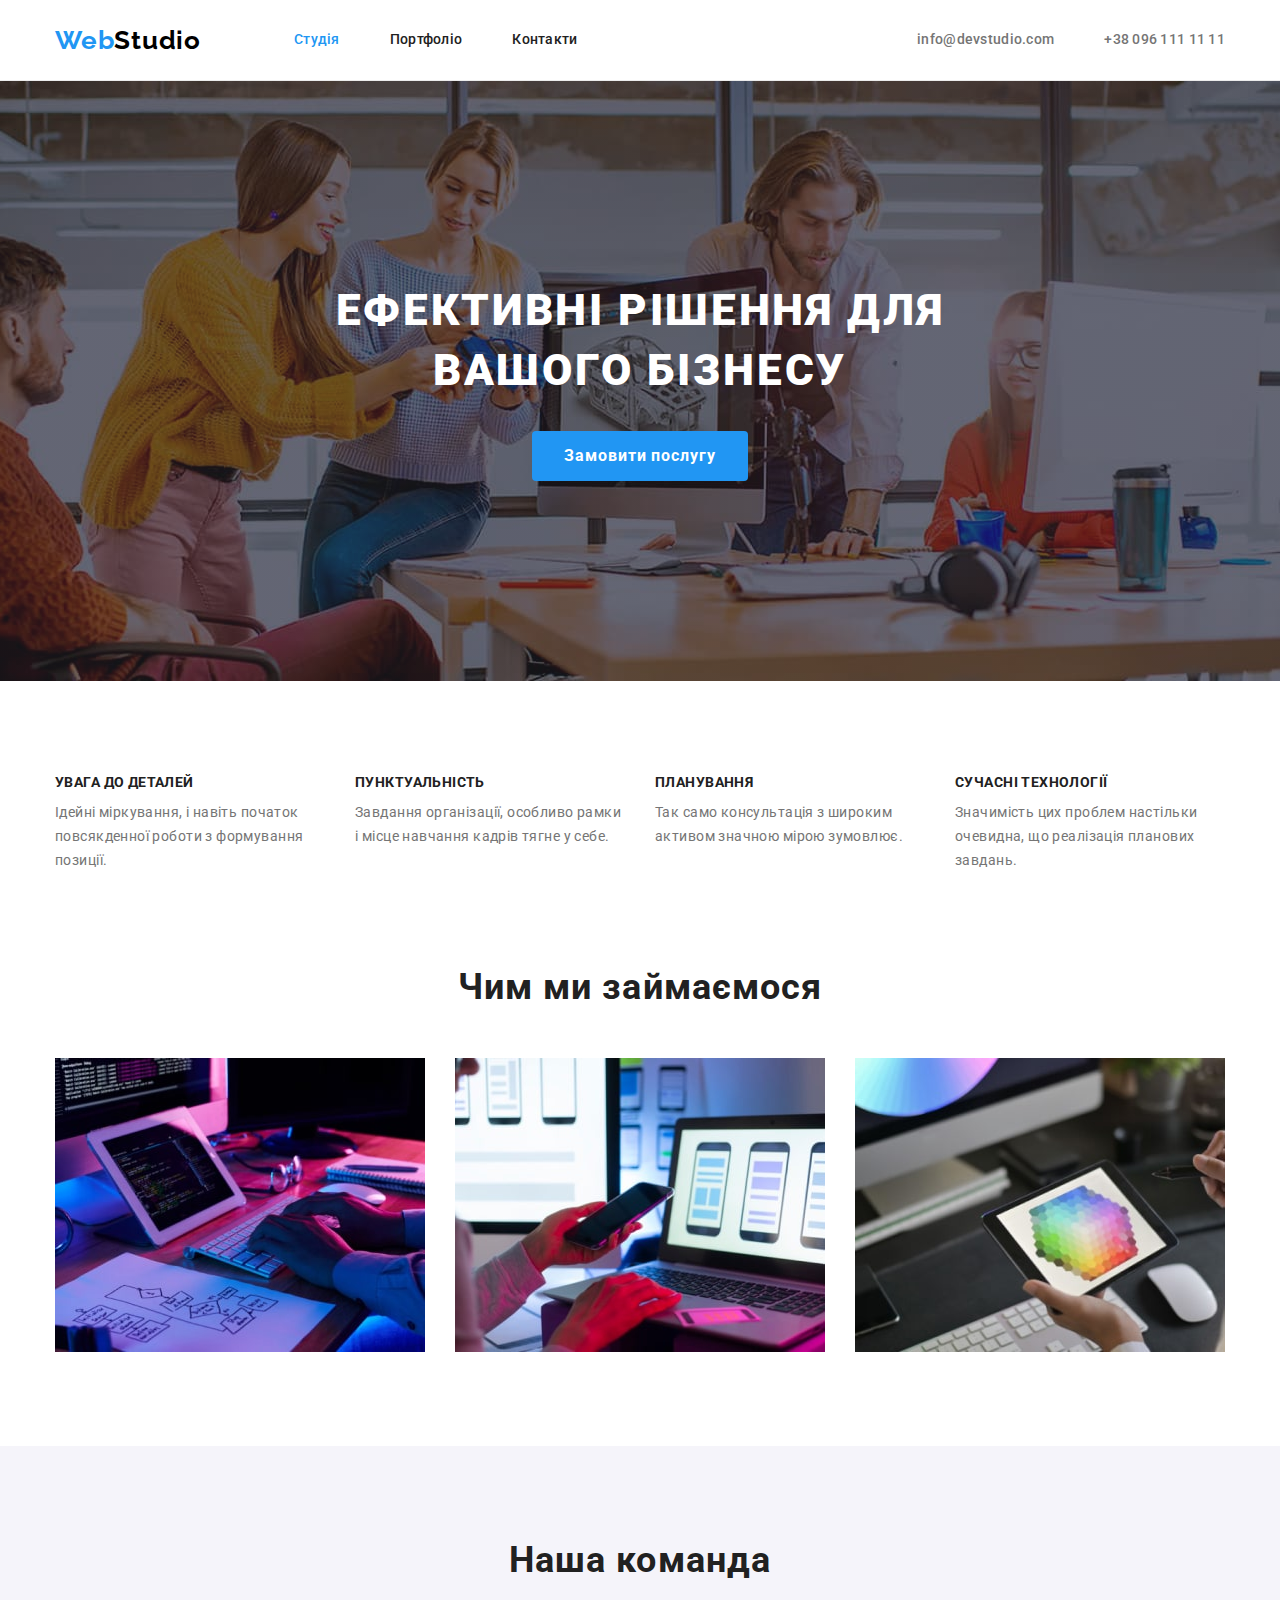
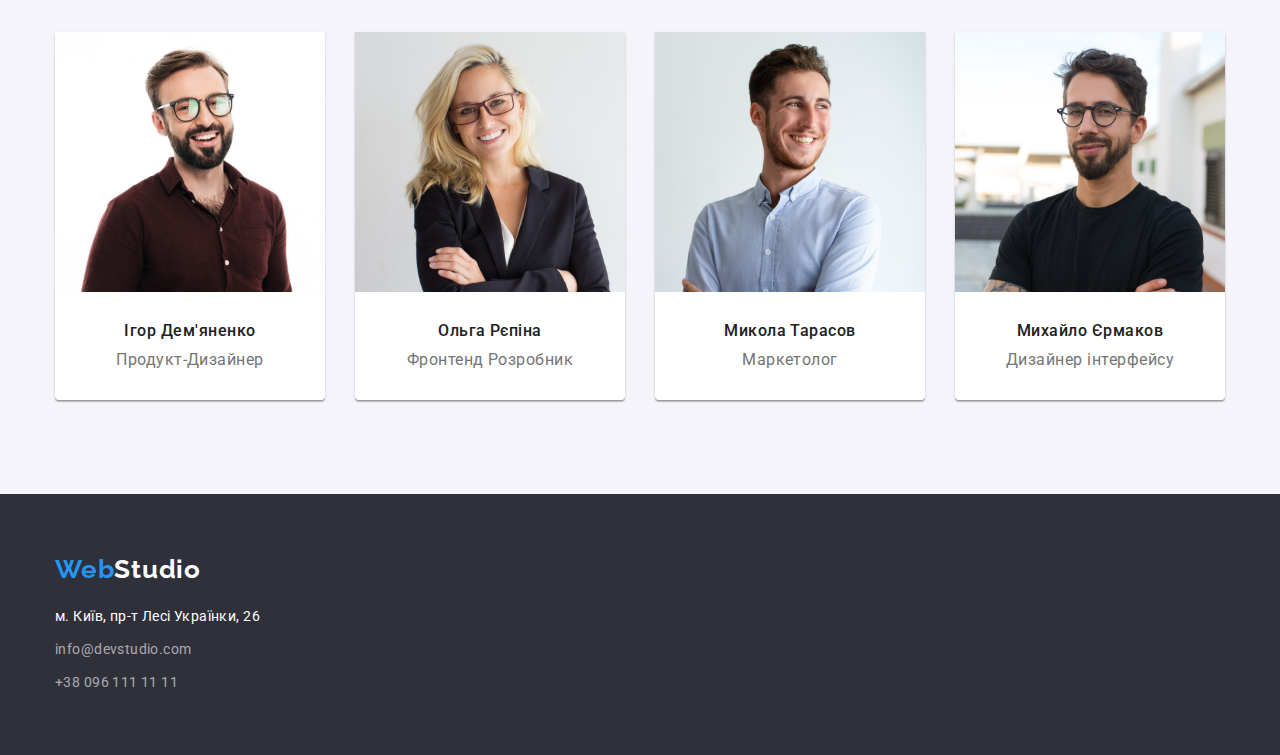
==== index.html @ 5ae92aaa "Перенесення попередніх файлів та нові картинки з svg" ====
<!DOCTYPE html>
<html lang="uk">
  <head>
    <meta charset="UTF-8" />
    <meta http-equiv="X-UA-Compatible" content="IE=edge" />
    <meta name="viewport" content="width=device-width, initial-scale=1.0" />
    <title>Homework3</title>

    <link rel="preconnect" href="https://fonts.googleapis.com" />
    <link rel="preconnect" href="https://fonts.gstatic.com" crossorigin />
    <link
      href="https://fonts.googleapis.com/css2?family=Raleway:wght@700&family=Roboto:wght@400;500;700;900&display=swap"
      rel="stylesheet"
    />

    <link rel="stylesheet" href="./css/modern-normalize.css" />

    <link rel="stylesheet" href="./css/styles.css" />
  </head>

  <body>
    <header>
      <div class="container main-header">
        <nav class="main-nav">
          <a href="./index.html" class="logo-header link">Web<span class="header">Studio</span></a>

          <ul class="site-nav list">
            <li class="item"><a href="./index.html" class="link current">Студія</a></li>
            <li class="item"><a href="./portfolio.html" class="link">Портфоліо</a></li>
            <li class="item"><a href="" class="link">Контакти</a></li>
          </ul>
        </nav>

        <ul class="info-nav list">
          <li class="item">
            <a href="mailto:info@devstudio.com" class="link">info@devstudio.com</a>
          </li>
          <li class="item">
            <a href="tel:+380961111111" class="link">+38 096 111 11 11</a>
          </li>
        </ul>
      </div>
    </header>

    <main>
      <!-- Hero -->
      <section class="hero">
        <div class="container">
          <h1 class="hero-title">Ефективні рішення для вашого бізнесу</h1>
          <button type="button" class="main-button">Замовити послугу</button>
        </div>
      </section>

      <section class="section without-botpadding">
        <div class="container">
          <h2 class="visually-hidden">Особливості</h2>

          <ul class="features-list list">
            <li class="item">
              <h3 class="title">Увага до деталей</h3>
              <p class="describe">
                Ідейні міркування, і навіть початок повсякденної роботи з формування позиції.
              </p>
            </li>
            <li class="item">
              <h3 class="title">Пунктуальність</h3>
              <p class="describe">
                Завдання організації, особливо рамки і місце навчання кадрів тягне у себе.
              </p>
            </li>
            <li class="item">
              <h3 class="title">Планування</h3>
              <p class="describe">
                Так само консультація з широким активом значною мірою зумовлює.
              </p>
            </li>
            <li class="item">
              <h3 class="title">Сучасні технології</h3>
              <p class="describe">
                Значимість цих проблем настільки очевидна, що реалізація планових завдань.
              </p>
            </li>
          </ul>
        </div>
      </section>

      <section class="section">
        <div class="container">
          <h2 class="section-title">Чим ми займаємося</h2>
          <ul class="work-list list">
            <li class="item">
              <img
                class="item-image"
                src="./images/index/doing1.jpg"
                alt="Створюємо функціонал додатків"
                width="370"
                height="294"
              />
            </li>
            <li class="item">
              <img
                class="item-image"
                src="./images/index/doing2.jpg"
                alt="Налаштовуємо інтерфейс додатків"
                width="370"
                height="294"
              />
            </li>
            <li class="item">
              <img
                class="item-image"
                src="./images/index/doing3.jpg"
                alt="Оптимізуємо роботу додатків"
                width="370"
                height="294"
              />
            </li>
          </ul>
        </div>
      </section>

      <section class="section team">
        <div class="container">
          <h2 class="section-title">Наша команда</h2>

          <ul class="team-list list">
            <li class="card">
              <img
                class="image"
                src="./images/index/team1.jpg"
                alt="Фото Ігора Дем'яненко"
                width="270"
                height="260"
              />
              <div class="describe">
                <h3 class="title">Ігор Дем'яненко</h3>
                <p class="job">Продукт-Дизайнер</p>
              </div>
            </li>
            <li class="card">
              <img
                class="image"
                src="./images/index/team2.jpg"
                alt="Фото Ольги Рєпіної"
                width="270"
                height="260"
              />
              <div class="describe">
                <h3 class="title">Ольга Рєпіна</h3>
                <p class="job">Фронтенд Розробник</p>
              </div>
            </li>
            <li class="card">
              <img
                class="image"
                src="./images/index/team3.jpg"
                alt="Фото Миколи Тарасова"
                width="270"
                height="260"
              />
              <div class="describe">
                <h3 class="title">Микола Тарасов</h3>
                <p class="job">Маркетолог</p>
              </div>
            </li>
            <li class="card">
              <img
                class="image"
                src="./images/index/team4.jpg"
                alt="Фото Михайла Єрмакова"
                width="270"
                height="260"
              />
              <div class="describe">
                <h3 class="title">Михайло Єрмаков</h3>
                <p class="job">Дизайнер інтерфейсу</p>
              </div>
            </li>
          </ul>
        </div>
      </section>
    </main>

    <footer class="footer">
      <div class="container">
        <a href="./index.html" class="logo-footer link">Web<span class="footer">Studio</span></a>

        <address class="contact-address">
          <ul class="address-list list">
            <li class="item">
              <a
                href="https://goo.gl/maps/bpXMitdXSqZiNbTf6"
                target="_blank"
                rel="noopener noreferrer"
                class="link"
                >м. Київ, пр-т Лесі Українки, 26</a
              >
            </li>
            <li class="item">
              <a href="mailto:info@devstudio.com" class="link">info@devstudio.com</a>
            </li>
            <li class="item"><a href="tel:+380961111111" class="link">+38 096 111 11 11</a></li>
          </ul>
        </address>
      </div>
    </footer>
  </body>
</html>
---- css/styles.css ----
/*
основной серый текст - #757575;
второстепенный черный текст- #212121;
при наведении на ссылку (акцент) - голубой - #2196F3;
белый текст в hero и футере  - #FFFFFF;
задний фон на нечетной сеции - #F5F4FA;
задний фон hero и футера темно-синий - #2F303A;
серый border - #EEEEEE;
серая линия под хедером - #ECECEC;
черный - #000000;
серый дял текск футера - #FFFFFF99;
*/

:root {
  --primary-text-color: #757575;
  --full-black-color: #000000;
  --secondary-black-color: #212121;
  --accent-blue-color: #2196f3;
  --primary-white-color: #ffffff;
  --dark-background: #2f303a;
  --gray-background: #f5f4fa;
  --gray-opacity-color: #ffffff99;
  --card-border-background: #eeeeee;
  --gray-header-border: #ececec;
  --btn-background-color: #188ce8;
}

body {
  font-family: 'Roboto', sans-serif;
  font-size: 14px;
  letter-spacing: 0.03em;

  background-color: var(--primary-white-color);
  color: var(--primary-text-color);
}

/* ---------УТИЛИТЫ--------- */

h1,
h2,
h3,
h4,
h5,
h6,
p {
  margin: 0;
}

img {
  display: block;
  max-width: 100%;
  height: auto;
}

button {
  display: block;
  cursor: pointer;
  border: none;
  border-radius: 4px;
}

.link {
  text-decoration: none;
}

.list {
  list-style: none;

  margin: 0;
  padding-left: 0;
}

.visually-hidden {
  position: absolute;
  white-space: nowrap;
  width: 1px;
  height: 1px;
  overflow: hidden;
  border: 0;
  padding: 0;
  clip: rect(0 0 0 0);
  clip-path: inset(50%);
  margin: -1px;
}

.container {
  width: 1200px;
  padding: 0 15px;

  margin: 0 auto;
}

/* ----------MAIN-HEADER---------- */

header {
  border-bottom: 1px solid var(--gray-header-border);
}

.main-header {
  display: flex;
  align-items: center;
}

/* ----------MAIN-NAV---------- */

.main-nav {
  display: flex;
  align-items: center;
}

/* ------------NAVIGATION------------ */

.logo-header,
.logo-footer {
  display: inline-block;
  color: var(--accent-blue-color);

  font-family: 'Raleway', sans-serif;
  font-style: normal;
  font-weight: 700;
  font-size: 26px;
  line-height: 1.19;
  letter-spacing: 0.03em;
}

.logo-header .header {
  padding: 0;
  color: var(--full-black-color);
}

.logo-footer .footer {
  padding: 0;
  color: var(--primary-white-color);
}

/* ----------SITE-NAV---------- */

.site-nav {
  display: flex;

  margin-left: 93px;
}

.site-nav .item:not(:last-child) {
  margin-right: 50px;
}

.site-nav .link {
  display: block;
  padding: 32px 0;

  color: var(--secondary-black-color);

  font-weight: 500;
  font-size: 14px;
  line-height: 1.14;
  letter-spacing: 0.02em;
}

.site-nav .link.current {
  color: var(--accent-blue-color);
}

.site-nav .link:hover,
.site-nav .link:focus {
  color: var(--accent-blue-color);
}

/* --------INFO-NAV-------- */

.info-nav {
  display: flex;
  margin-left: auto;
}

.info-nav > .item + .item {
  margin-left: 50px;
}

.info-nav .link {
  display: block;
  padding: 32px 0;

  color: var(--primary-text-color);

  font-weight: 500;
  font-size: 14px;
  line-height: 1.14;
  letter-spacing: 0.02em;
}

.info-nav .link:hover,
.info-nav .link:focus {
  color: var(--accent-blue-color);
}

/* ------------HERO------------ */

.hero {
  text-align: center;
  padding: 200px 0;

  max-width: 1600px;
  height: 600px;
  margin-left: auto;
  margin-right: auto;

  background-color: var(--dark-background);
  background-image: linear-gradient(rgba(47, 48, 58, 0.4), rgba(47, 48, 58, 0.4)),
    url('../images/index/background.jpg');
  background-repeat: no-repeat;
  background-position: center;
}

.hero-title {
  width: 696px;
  margin: 0 auto 30px;

  color: var(--primary-white-color);

  font-weight: 900;
  font-size: 44px;
  line-height: 1.36;
  letter-spacing: 0.06em;
  text-transform: uppercase;
}

/* ------------BUTTON------------ */

.button-list {
  display: flex;
  justify-content: center;

  margin-bottom: 50px;
}

.button-list .item {
  margin-right: 8px;
}

.button-list .item:last-child {
  margin-right: 0;
}

.button-list .button {
  padding: 6px 22px;

  font-family: inherit;
  font-weight: 500;
  font-size: 16px;
  line-height: 1.62;
  text-align: center;
  letter-spacing: 0.03em;

  background-color: var(--gray-background);
  color: var(--secondary-black-color);
}

.button-list .button:hover,
.button-list .button:focus {
  color: var(--primary-white-color);
  background-color: var(--accent-blue-color);
}

.main-button {
  display: inline-block;
  padding: 10px 32px;

  font-family: inherit;
  letter-spacing: 0.06em;
  font-weight: 700;
  font-size: 16px;
  line-height: 1.88;

  color: var(--primary-white-color);
  background-color: var(--accent-blue-color);
}

.main-button:hover,
.main-button:focus {
  background-color: var(--btn-background-color);
}

/* ------------ОСОБЛИВОСТІ------------ */

.section {
  padding-top: 94px;
  padding-bottom: 94px;
}

.section.without-botpadding {
  padding-bottom: 0;
}

.section-title {
  margin-bottom: 50px;

  font-weight: 700;
  font-size: 36px;
  line-height: 1.16;
  text-align: center;
  letter-spacing: 0.03em;

  color: var(--secondary-black-color);
}

/* -----------FEATURES----------- */

.features-list {
  display: flex;
  gap: 30px;
}

.features-list .item {
  width: calc((100% - 90px) / 4);
}

.features-list .title {
  margin-bottom: 10px;

  font-weight: 700;
  font-size: 14px;
  line-height: 1.14;
  letter-spacing: 0.03em;
  text-transform: uppercase;

  color: var(--secondary-black-color);
}

.features-list .describe {
  font-size: 14px;
  line-height: 1.71;
  letter-spacing: 0.03em;
}

/* ------------WORK------------ */

.work-list {
  display: flex;
  gap: 30px;
}

.work-list .item {
  margin-top: 0;
  margin-bottom: 0;
}

.work-list .item-image {
  display: block;
}

/* ------------КОМАНДА------------ */

/* calc((100% - кол-во маржинов * значение маржинов) / кол-во элементов в строке) */

.section.team {
  background-color: var(--gray-background);
}

.team-list {
  display: flex;
  gap: 30px;
}

.team-list .card {
  width: calc((100% - 90px) / 4);

  background-color: var(--primary-white-color);
  box-shadow: 0px 1px 3px rgba(0, 0, 0, 0.12), 0px 1px 1px rgba(0, 0, 0, 0.14),
    0px 2px 1px rgba(0, 0, 0, 0.2);
  border-radius: 0px 0px 4px 4px;
}

.team-list .describe {
  padding-top: 30px;
  padding-bottom: 30px;
}

.team-list .title,
.team-list .job {
  font-weight: 400;
  font-size: 16px;
  line-height: 1.18;
  text-align: center;
  letter-spacing: 0.03em;
}

.team-list .title {
  margin-bottom: 10px;
  font-weight: 500;
  color: var(--secondary-black-color);
}

/* ------------ФУТЕР------------ */

.footer {
  padding-top: 60px;
  padding-bottom: 60px;
  background-color: var(--dark-background);
}

.logo-footer {
  margin-top: 0;
  margin-bottom: 20px;
}

.contact-address {
  font-style: normal;
}

.address-list .link {
  color: var(--gray-opacity-color);
  line-height: 1.71;
}

.address-list .link[href*='maps'] {
  color: var(--primary-white-color);
}

.address-list .link:hover,
.address-list .link:focus {
  color: var(--accent-blue-color);
}

.address-list .item:not(:last-child) {
  margin-top: 0;
  margin-bottom: 9px;
}
/* ------------***PORTFOLIO***------------ */

.examples-list {
  display: flex;
  flex-wrap: wrap;
}

.examples-list .item {
  width: calc((100% - 60px) / 3);
  margin-right: 30px;
  margin-bottom: 30px;
}

.examples-list .item:nth-child(3n) {
  margin-right: 0;
}

.examples-list .item:nth-last-child(-n + 3) {
  margin-bottom: 0;
}

.examples-list .link {
  color: var(--primary-text-color);
}

.examples-list .border {
  padding: 20px 24px;

  border: 1px solid var(--card-border-background);
  border-top: none;
}

.examples-list .title {
  margin-bottom: 4px;

  color: var(--secondary-black-color);

  font-weight: 700;
  font-size: 18px;
  line-height: 2;
  letter-spacing: 0.06em;
}

.examples-list .type {
  font-size: 16px;
  line-height: 1.87;
  letter-spacing: 0.03em;
}
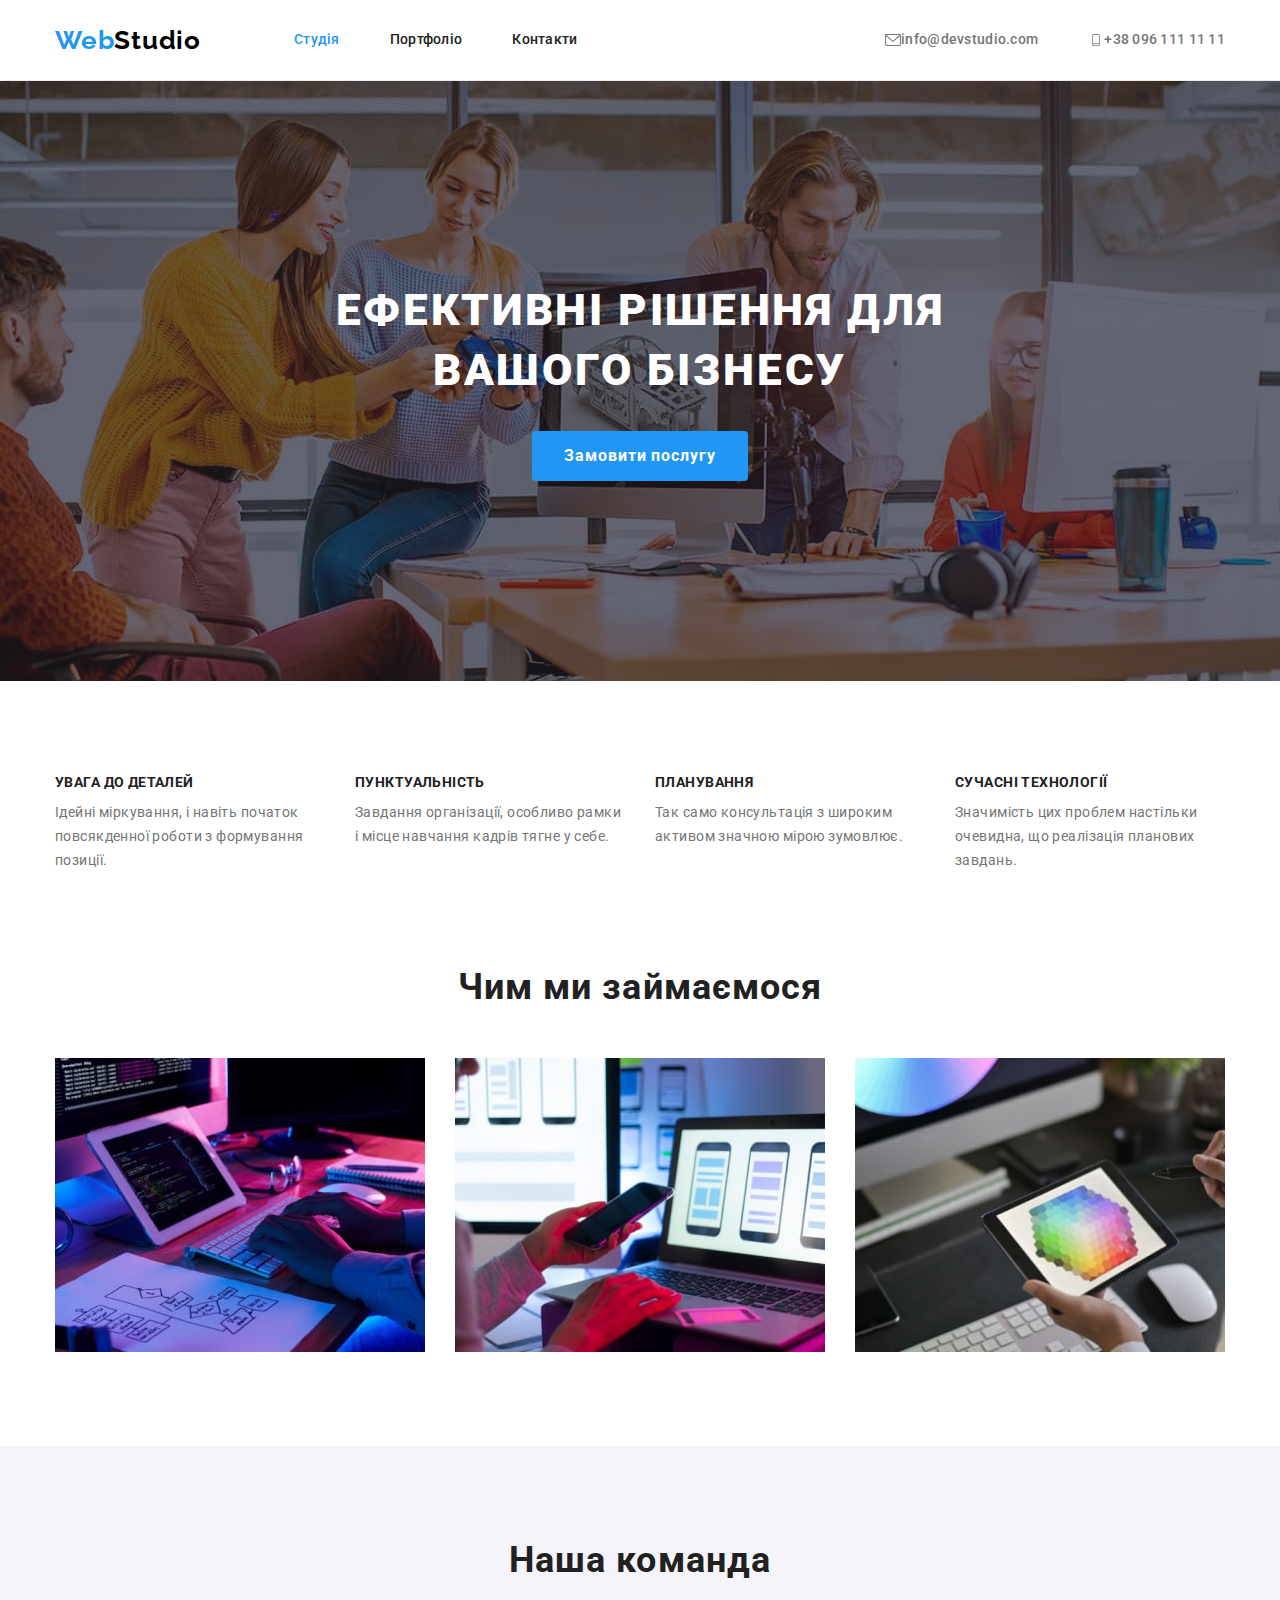
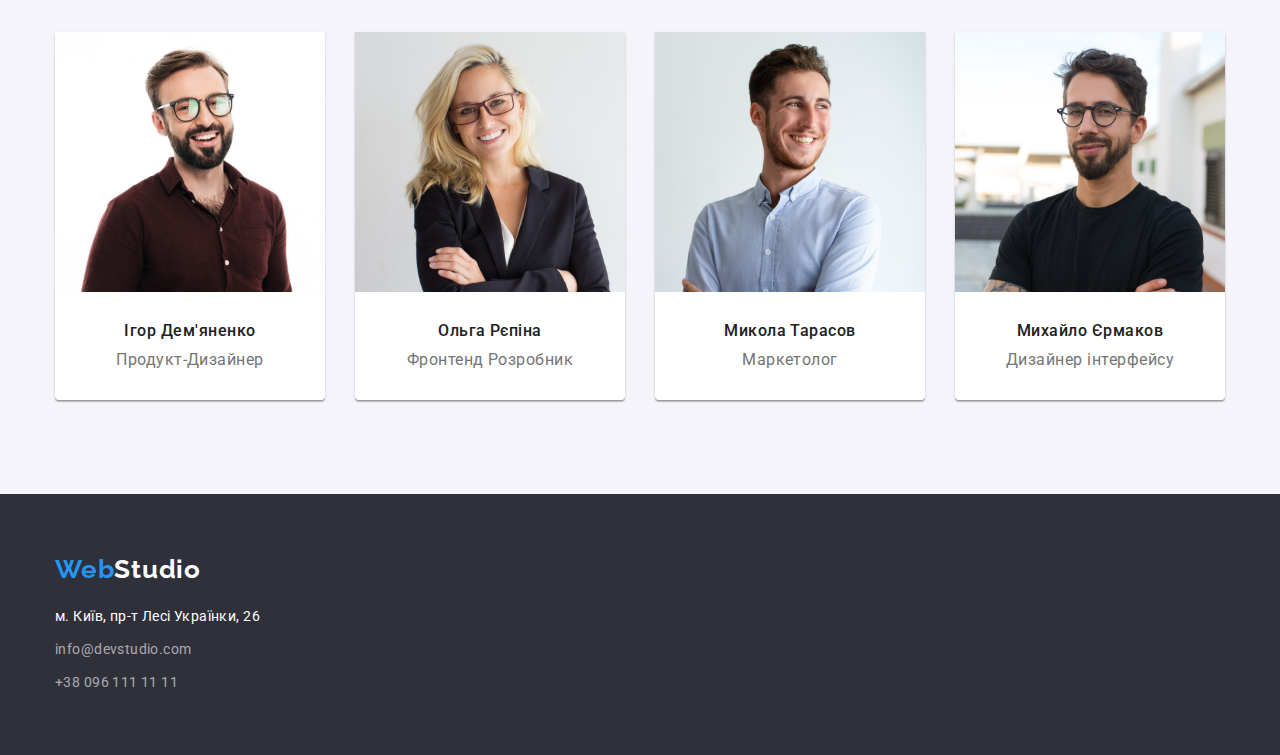
==== commit f069895a: "Верхні 2 картинки" ====
--- a/index.html
+++ b/index.html
@@ -33,9 +33,15 @@
 
         <ul class="info-nav list">
           <li class="item">
+            <svg class="icon">
+              <use href="./images/icons.svg#icon-mail"></use>
+            </svg>
             <a href="mailto:info@devstudio.com" class="link">info@devstudio.com</a>
           </li>
           <li class="item">
+            <svg class="icon">
+              <use href="./images/icons.svg#icon-tel"></use>
+            </svg>
             <a href="tel:+380961111111" class="link">+38 096 111 11 11</a>
           </li>
         </ul>
--- a/css/styles.css
+++ b/css/styles.css
@@ -194,6 +194,17 @@
   color: var(--accent-blue-color);
 }
 
+.info-nav .item {
+  display: flex;
+  align-items: center;
+}
+
+.icon {
+  width: 16px;
+  height: 12px;
+  margin: 0;
+}
+
 /* ------------HERO------------ */
 
 .hero {
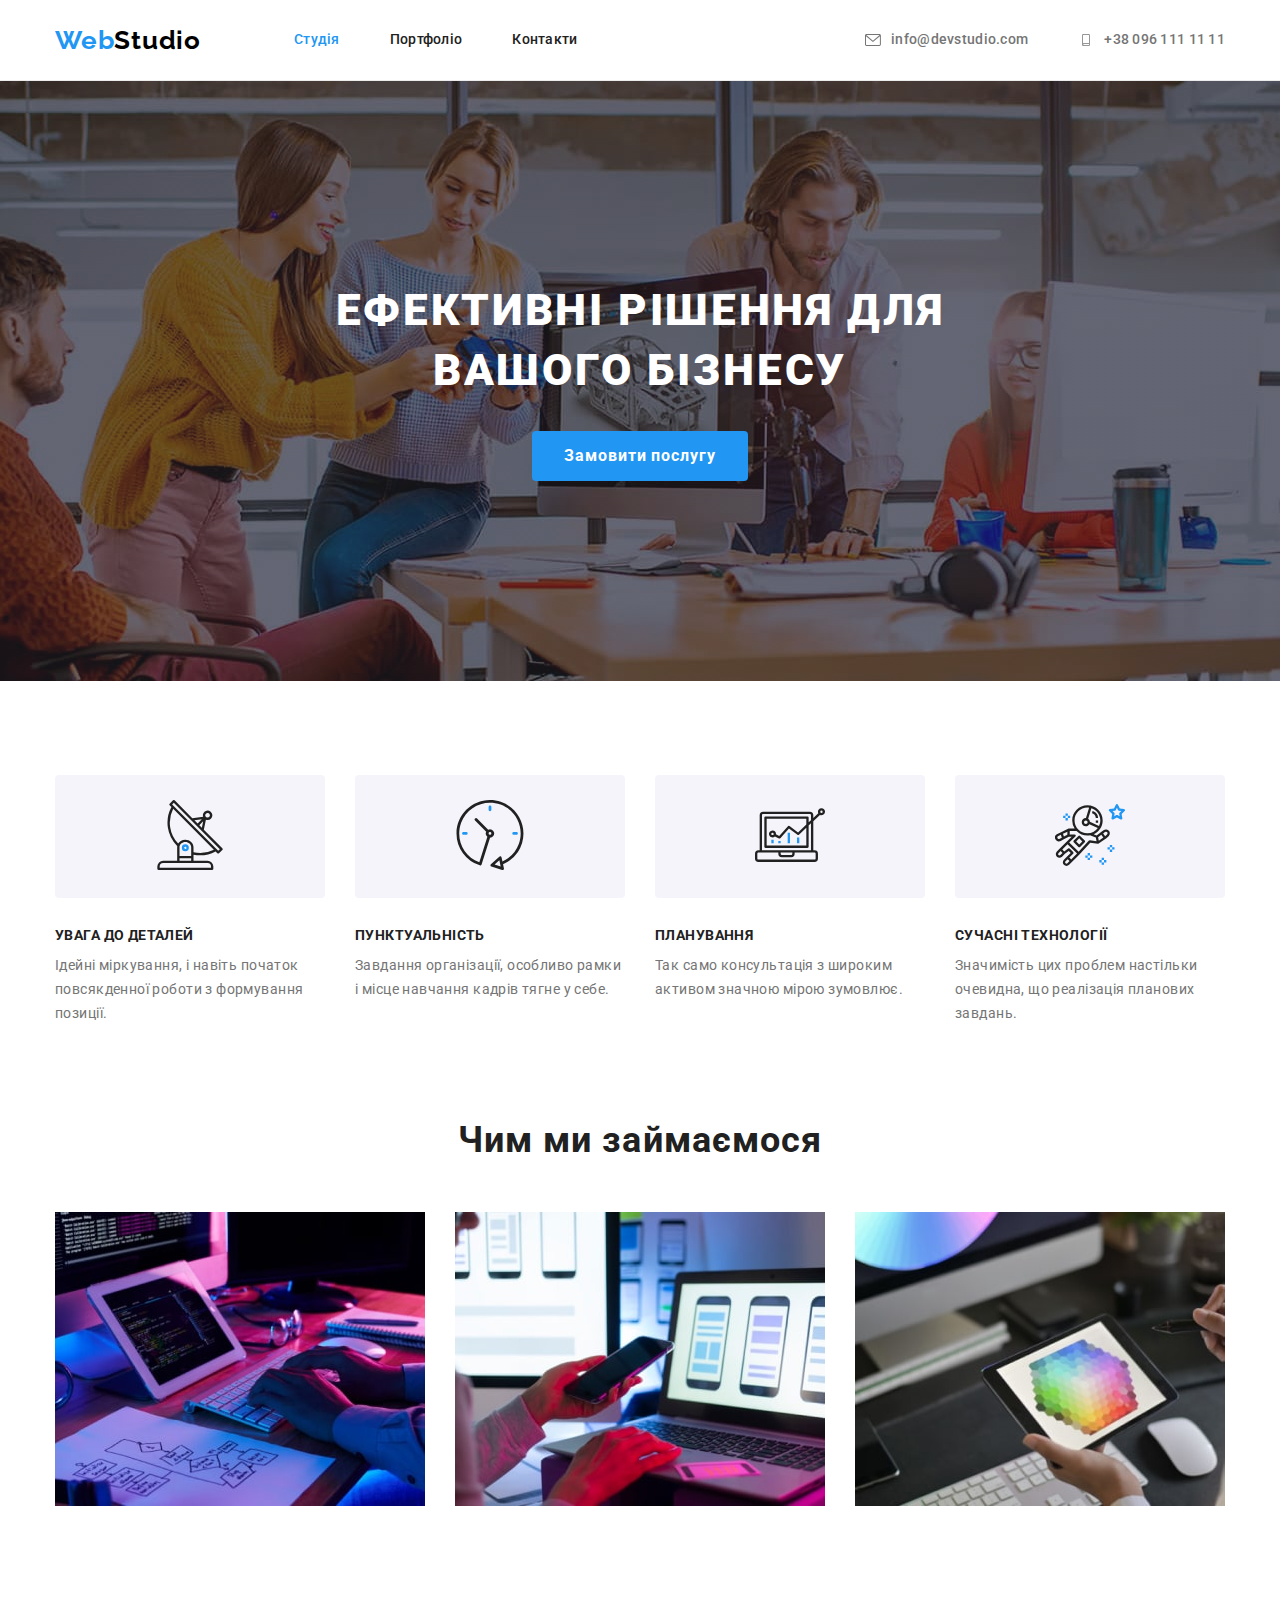
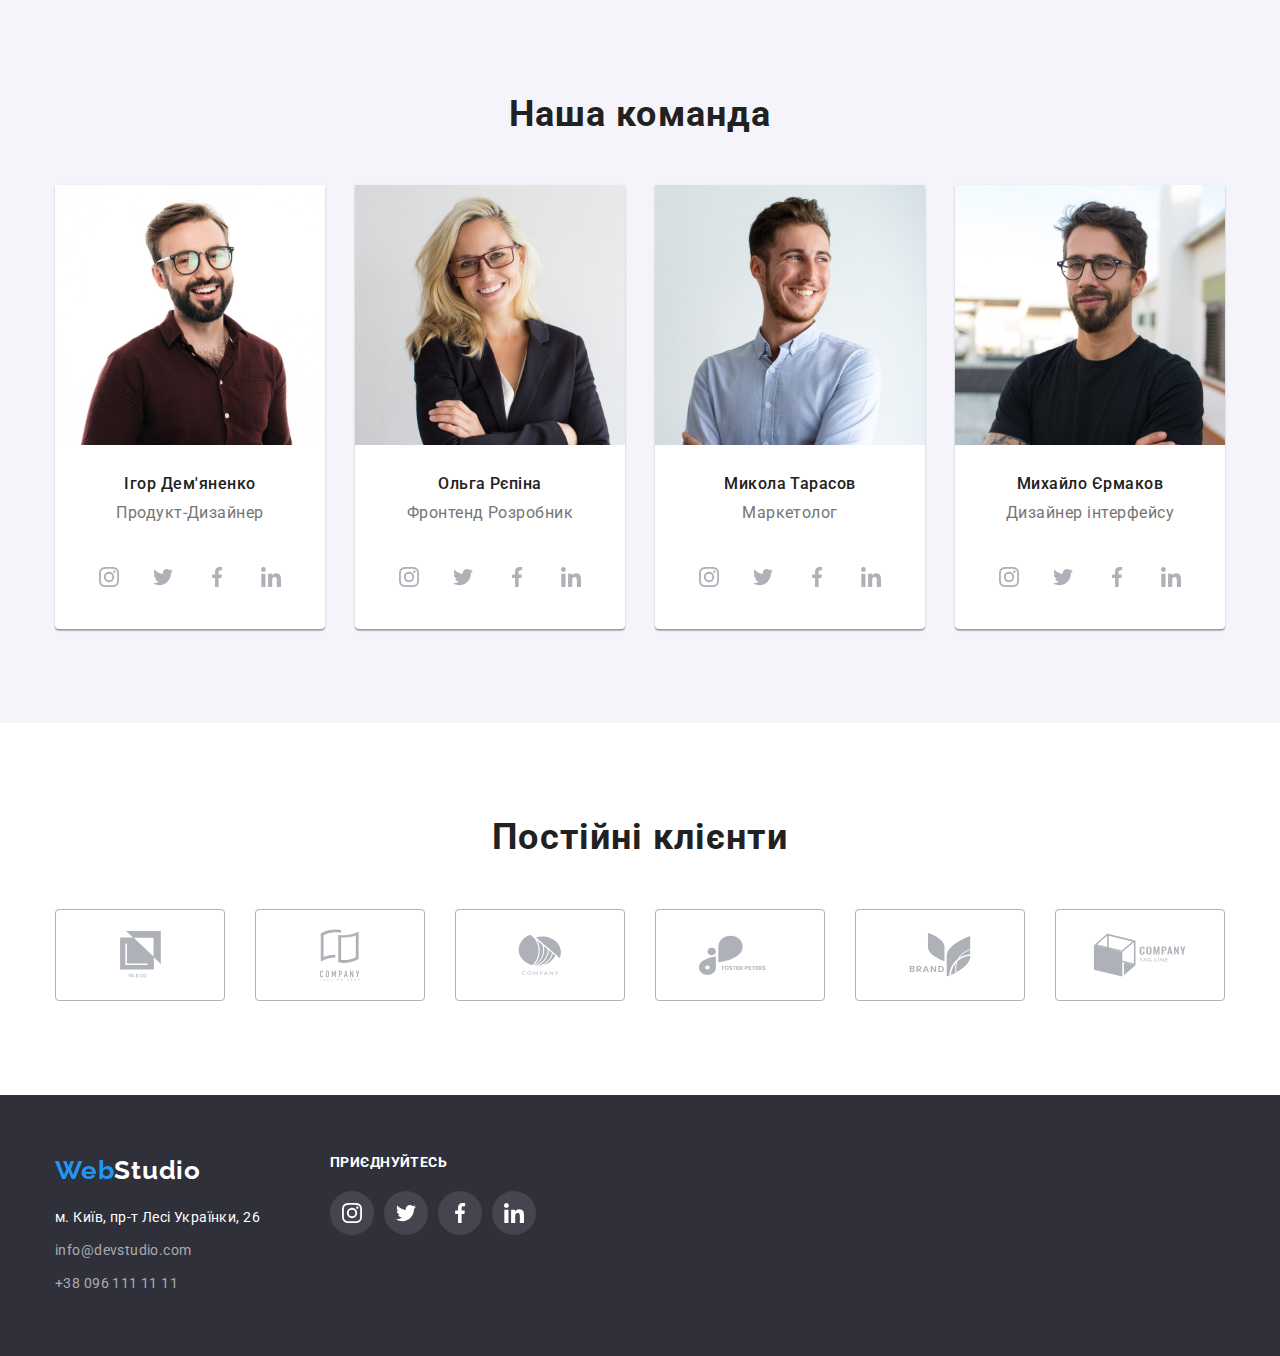
==== commit ee4980ae: "Доробити тінь, футер, звірити з тз" ====
--- a/index.html
+++ b/index.html
@@ -33,16 +33,20 @@
 
         <ul class="info-nav list">
           <li class="item">
-            <svg class="icon">
-              <use href="./images/icons.svg#icon-mail"></use>
-            </svg>
-            <a href="mailto:info@devstudio.com" class="link">info@devstudio.com</a>
+            <a href="mailto:info@devstudio.com" class="link">
+              <svg class="icon" width="16px" height="12px">
+                <use href="./images/icons.svg#icon-mail"></use>
+              </svg>
+              info@devstudio.com</a
+            >
           </li>
           <li class="item">
-            <svg class="icon">
-              <use href="./images/icons.svg#icon-tel"></use>
-            </svg>
-            <a href="tel:+380961111111" class="link">+38 096 111 11 11</a>
+            <a href="tel:+380961111111" class="link">
+              <svg class="icon" width="16px" height="12px">
+                <use href="./images/icons.svg#icon-tel"></use>
+              </svg>
+              +38 096 111 11 11</a
+            >
           </li>
         </ul>
       </div>
@@ -63,24 +67,47 @@
 
           <ul class="features-list list">
             <li class="item">
+              <div class="item-image">
+                <svg class="image" width="70px" height="70px">
+                  <use href="./images/icons.svg#icon-antenna"></use>
+                </svg>
+              </div>
               <h3 class="title">Увага до деталей</h3>
               <p class="describe">
                 Ідейні міркування, і навіть початок повсякденної роботи з формування позиції.
               </p>
             </li>
-            <li class="item">
+
+            <li class="item">
+              <div class="item-image">
+                <svg class="image" width="70px" height="70px">
+                  <use href="./images/icons.svg#icon-clock"></use>
+                </svg>
+              </div>
               <h3 class="title">Пунктуальність</h3>
               <p class="describe">
                 Завдання організації, особливо рамки і місце навчання кадрів тягне у себе.
               </p>
             </li>
-            <li class="item">
+
+            <li class="item">
+              <div class="item-image">
+                <svg class="image" width="70px" height="70px">
+                  <use href="./images/icons.svg#icon-comp"></use>
+                </svg>
+              </div>
               <h3 class="title">Планування</h3>
               <p class="describe">
                 Так само консультація з широким активом значною мірою зумовлює.
               </p>
             </li>
-            <li class="item">
+
+            <li class="item">
+              <div class="item-image">
+                <svg class="image" width="70px" height="70px">
+                  <use href="./images/icons.svg#icon-astronaut"></use>
+                </svg>
+              </div>
               <h3 class="title">Сучасні технології</h3>
               <p class="describe">
                 Значимість цих проблем настільки очевидна, що реалізація планових завдань.
@@ -142,7 +169,38 @@
                 <h3 class="title">Ігор Дем'яненко</h3>
                 <p class="job">Продукт-Дизайнер</p>
               </div>
-            </li>
+              <ul class="soc-networks list">
+                <li class="item">
+                  <a href="" class="soc-icon-link">
+                    <svg class="icon" width="20px" height="20px">
+                      <use href="./images/icons.svg#icon-instagram"></use>
+                    </svg>
+                  </a>
+                </li>
+                <li class="item">
+                  <a href="" class="soc-icon-link">
+                    <svg class="icon" width="20px" height="20px">
+                      <use href="./images/icons.svg#icon-twitter"></use>
+                    </svg>
+                  </a>
+                </li>
+                <li class="item">
+                  <a href="" class="soc-icon-link">
+                    <svg class="icon" width="20px" height="20px">
+                      <use href="./images/icons.svg#icon-facebook"></use>
+                    </svg>
+                  </a>
+                </li>
+                <li class="item">
+                  <a href="" class="soc-icon-link">
+                    <svg class="icon" width="20px" height="20px">
+                      <use href="./images/icons.svg#icon-linkedin"></use>
+                    </svg>
+                  </a>
+                </li>
+              </ul>
+            </li>
+
             <li class="card">
               <img
                 class="image"
@@ -155,7 +213,38 @@
                 <h3 class="title">Ольга Рєпіна</h3>
                 <p class="job">Фронтенд Розробник</p>
               </div>
-            </li>
+              <ul class="soc-networks list">
+                <li class="item">
+                  <a href="" class="soc-icon-link">
+                    <svg class="icon" width="20px" height="20px">
+                      <use href="./images/icons.svg#icon-instagram"></use>
+                    </svg>
+                  </a>
+                </li>
+                <li class="item">
+                  <a href="" class="soc-icon-link">
+                    <svg class="icon" width="20px" height="20px">
+                      <use href="./images/icons.svg#icon-twitter"></use>
+                    </svg>
+                  </a>
+                </li>
+                <li class="item">
+                  <a href="" class="soc-icon-link">
+                    <svg class="icon" width="20px" height="20px">
+                      <use href="./images/icons.svg#icon-facebook"></use>
+                    </svg>
+                  </a>
+                </li>
+                <li class="item">
+                  <a href="" class="soc-icon-link">
+                    <svg class="icon" width="20px" height="20px">
+                      <use href="./images/icons.svg#icon-linkedin"></use>
+                    </svg>
+                  </a>
+                </li>
+              </ul>
+            </li>
+
             <li class="card">
               <img
                 class="image"
@@ -168,7 +257,38 @@
                 <h3 class="title">Микола Тарасов</h3>
                 <p class="job">Маркетолог</p>
               </div>
-            </li>
+              <ul class="soc-networks list">
+                <li class="item">
+                  <a href="" class="soc-icon-link">
+                    <svg class="icon" width="20px" height="20px">
+                      <use href="./images/icons.svg#icon-instagram"></use>
+                    </svg>
+                  </a>
+                </li>
+                <li class="item">
+                  <a href="" class="soc-icon-link">
+                    <svg class="icon" width="20px" height="20px">
+                      <use href="./images/icons.svg#icon-twitter"></use>
+                    </svg>
+                  </a>
+                </li>
+                <li class="item">
+                  <a href="" class="soc-icon-link">
+                    <svg class="icon" width="20px" height="20px">
+                      <use href="./images/icons.svg#icon-facebook"></use>
+                    </svg>
+                  </a>
+                </li>
+                <li class="item">
+                  <a href="" class="soc-icon-link">
+                    <svg class="icon" width="20px" height="20px">
+                      <use href="./images/icons.svg#icon-linkedin"></use>
+                    </svg>
+                  </a>
+                </li>
+              </ul>
+            </li>
+
             <li class="card">
               <img
                 class="image"
@@ -181,6 +301,90 @@
                 <h3 class="title">Михайло Єрмаков</h3>
                 <p class="job">Дизайнер інтерфейсу</p>
               </div>
+              <ul class="soc-networks list">
+                <li class="item">
+                  <a href="" class="soc-icon-link">
+                    <svg class="icon" width="20px" height="20px">
+                      <use href="./images/icons.svg#icon-instagram"></use>
+                    </svg>
+                  </a>
+                </li>
+                <li class="item">
+                  <a href="" class="soc-icon-link">
+                    <svg class="icon" width="20px" height="20px">
+                      <use href="./images/icons.svg#icon-twitter"></use>
+                    </svg>
+                  </a>
+                </li>
+                <li class="item">
+                  <a href="" class="soc-icon-link">
+                    <svg class="icon" width="20px" height="20px">
+                      <use href="./images/icons.svg#icon-facebook"></use>
+                    </svg>
+                  </a>
+                </li>
+                <li class="item">
+                  <a href="" class="soc-icon-link">
+                    <svg class="icon" width="20px" height="20px">
+                      <use href="./images/icons.svg#icon-linkedin"></use>
+                    </svg>
+                  </a>
+                </li>
+              </ul>
+            </li>
+          </ul>
+        </div>
+      </section>
+
+      <section class="section section-clients">
+        <div class="container">
+          <h2 class="section-title">Постійні клієнти</h2>
+
+          <ul class="list-item list">
+            <li class="item">
+              <a href="" class="clients-link">
+                <svg class="image" width="41px" height="46.7px">
+                  <use href="./images/icons.svg#icon-company1"></use>
+                </svg>
+              </a>
+            </li>
+
+            <li class="item">
+              <a href="" class="clients-link">
+                <svg class="image" width="40px" height="52px">
+                  <use href="./images/icons.svg#icon-company2"></use>
+                </svg>
+              </a>
+            </li>
+            <li class="item">
+              <a href="" class="clients-link">
+                <svg class="image" width="43.46px" height="41.18px">
+                  <use href="./images/icons.svg#icon-company3"></use>
+                </svg>
+              </a>
+            </li>
+            <li class="item">
+              <div class="border-image">
+                <a href="" class="clients-link">
+                  <svg class="image" width="84.44px" height="40.62px">
+                    <use href="./images/icons.svg#icon-company4"></use>
+                  </svg>
+                </a>
+              </div>
+            </li>
+            <li class="item">
+              <a href="" class="clients-link">
+                <svg class="image" width="62.54px" height="45.43px">
+                  <use href="./images/icons.svg#icon-company5"></use>
+                </svg>
+              </a>
+            </li>
+            <li class="item">
+              <a href="" class="clients-link">
+                <svg class="image" width="93.79px" height="43.93px">
+                  <use href="./images/icons.svg#icon-company6"></use>
+                </svg>
+              </a>
             </li>
           </ul>
         </div>
@@ -188,26 +392,60 @@
     </main>
 
     <footer class="footer">
-      <div class="container">
-        <a href="./index.html" class="logo-footer link">Web<span class="footer">Studio</span></a>
-
-        <address class="contact-address">
-          <ul class="address-list list">
-            <li class="item">
-              <a
-                href="https://goo.gl/maps/bpXMitdXSqZiNbTf6"
-                target="_blank"
-                rel="noopener noreferrer"
-                class="link"
-                >м. Київ, пр-т Лесі Українки, 26</a
-              >
-            </li>
-            <li class="item">
-              <a href="mailto:info@devstudio.com" class="link">info@devstudio.com</a>
-            </li>
-            <li class="item"><a href="tel:+380961111111" class="link">+38 096 111 11 11</a></li>
-          </ul>
-        </address>
+      <div class="container column-list">
+        <div class="column footer-first-colomn">
+          <a href="./index.html" class="logo-footer link">Web<span class="footer">Studio</span></a>
+          <address class="contact-address">
+            <ul class="address-list list">
+              <li class="item">
+                <a
+                  href="https://goo.gl/maps/bpXMitdXSqZiNbTf6"
+                  target="_blank"
+                  rel="noopener noreferrer"
+                  class="link"
+                  >м. Київ, пр-т Лесі Українки, 26</a
+                >
+              </li>
+              <li class="item">
+                <a href="mailto:info@devstudio.com" class="link">info@devstudio.com</a>
+              </li>
+              <li class="item"><a href="tel:+380961111111" class="link">+38 096 111 11 11</a></li>
+            </ul>
+          </address>
+        </div>
+        <div class="column footer-second-column">
+          <p class="title">приєднуйтесь</p>
+          <ul class="list-item list">
+            <li class="item">
+              <a href="" class="link-icon">
+                <svg class="icon" width="20px" height="20px">
+                  <use href="./images/icons.svg#icon-instagram"></use>
+                </svg>
+              </a>
+            </li>
+            <li class="item">
+              <a href="" class="link-icon">
+                <svg class="icon" width="20px" height="20px">
+                  <use href="./images/icons.svg#icon-twitter"></use>
+                </svg>
+              </a>
+            </li>
+            <li class="item">
+              <a href="" class="link-icon">
+                <svg class="icon" width="20px" height="20px">
+                  <use href="./images/icons.svg#icon-facebook"></use>
+                </svg>
+              </a>
+            </li>
+            <li class="item">
+              <a href="" class="link-icon">
+                <svg class="icon" width="20px" height="20px">
+                  <use href="./images/icons.svg#icon-linkedin"></use>
+                </svg>
+              </a>
+            </li>
+          </ul>
+        </div>
       </div>
     </footer>
   </body>
--- a/css/styles.css
+++ b/css/styles.css
@@ -23,6 +23,7 @@
   --card-border-background: #eeeeee;
   --gray-header-border: #ececec;
   --btn-background-color: #188ce8;
+  --icon-soc-networks-color: #afb1b8;
 }
 
 body {
@@ -177,8 +178,14 @@
   margin-left: 50px;
 }
 
+.info-nav .item {
+  display: flex;
+  align-items: center;
+}
+
 .info-nav .link {
-  display: block;
+  display: flex;
+  align-items: center;
   padding: 32px 0;
 
   color: var(--primary-text-color);
@@ -189,20 +196,14 @@
   letter-spacing: 0.02em;
 }
 
+.info-nav .icon {
+  fill: currentColor;
+  margin-right: 10px;
+}
+
 .info-nav .link:hover,
 .info-nav .link:focus {
   color: var(--accent-blue-color);
-}
-
-.info-nav .item {
-  display: flex;
-  align-items: center;
-}
-
-.icon {
-  width: 16px;
-  height: 12px;
-  margin: 0;
 }
 
 /* ------------HERO------------ */
@@ -326,6 +327,16 @@
   width: calc((100% - 90px) / 4);
 }
 
+.features-list .item-image {
+  display: block;
+  padding: 25px 100px;
+  text-align: center;
+  margin-bottom: 30px;
+
+  background-color: var(--gray-background);
+  border-radius: 4px;
+}
+
 .features-list .title {
   margin-bottom: 10px;
 
@@ -380,11 +391,13 @@
   box-shadow: 0px 1px 3px rgba(0, 0, 0, 0.12), 0px 1px 1px rgba(0, 0, 0, 0.14),
     0px 2px 1px rgba(0, 0, 0, 0.2);
   border-radius: 0px 0px 4px 4px;
+
+  padding-bottom: 30px;
 }
 
 .team-list .describe {
   padding-top: 30px;
-  padding-bottom: 30px;
+  padding-bottom: 16px;
 }
 
 .team-list .title,
@@ -402,6 +415,77 @@
   color: var(--secondary-black-color);
 }
 
+.soc-networks {
+  display: flex;
+  margin: 16px 32px 0;
+}
+
+.soc-networks .item:not(:last-child) {
+  margin-right: 10px;
+}
+
+.soc-icon-link {
+  display: flex;
+  justify-content: center;
+  align-items: center;
+  width: 44px;
+  height: 44px;
+  border-radius: 50%;
+}
+
+.soc-networks .icon {
+  fill: var(--icon-soc-networks-color);
+}
+
+.soc-icon-link:hover,
+.soc-icon-link:focus {
+  background-color: var(--accent-blue-color);
+}
+
+.soc-icon-link:hover .icon,
+.soc-icon-link:focus .icon {
+  fill: var(--primary-white-color);
+}
+
+/* ------------ПОСТІЙНІ КЛІЄНТИ------------ */
+
+.section-clients .section-title {
+  margin-bottom: 50px;
+}
+
+.section-clients .list-item {
+  display: flex;
+}
+
+.section-clients .item:not(:last-child) {
+  margin-right: 30px;
+}
+
+.section-clients .clients-link {
+  display: flex;
+  justify-content: center;
+  align-items: center;
+  width: 170px;
+  height: 92px;
+
+  border: 1px solid var(--icon-soc-networks-color);
+  border-radius: 4px;
+}
+
+.section-clients .image {
+  fill: var(--icon-soc-networks-color);
+}
+
+.clients-link:hover,
+.clients-link:focus {
+  border-color: var(--accent-blue-color);
+}
+
+.clients-link:hover .image,
+.clients-link:focus .image {
+  fill: var(--accent-blue-color);
+}
+
 /* ------------ФУТЕР------------ */
 
 .footer {
@@ -410,6 +494,14 @@
   background-color: var(--dark-background);
 }
 
+.footer .column-list {
+  display: flex;
+}
+
+.footer .column:not(:last-child) {
+  margin-right: 70px;
+}
+
 .logo-footer {
   margin-top: 0;
   margin-bottom: 20px;
@@ -437,6 +529,50 @@
   margin-top: 0;
   margin-bottom: 9px;
 }
+
+/* -----SECOND-COLUMN----- */
+
+.footer-second-column {
+  /* align-items: baseline; */
+}
+
+.footer-second-column .title {
+  margin-bottom: 20px;
+  font-weight: 700;
+  line-height: 1.14;
+  text-transform: uppercase;
+
+  color: var(--primary-white-color);
+}
+
+.footer-second-column .list-item {
+  display: flex;
+}
+
+.footer-second-column .item:not(:last-child) {
+  margin-right: 10px;
+}
+
+.footer-second-column .link-icon {
+  display: flex;
+  justify-content: center;
+  align-items: center;
+  padding: 12px;
+  border: none;
+  border-radius: 50%;
+
+  background-color: #ffffff1a;
+}
+
+.footer-second-column .icon {
+  fill: var(--primary-white-color);
+}
+
+.footer-second-column .link-icon:hover,
+.footer-second-column .link-icon:focus {
+  background-color: var(--accent-blue-color);
+}
+
 /* ------------***PORTFOLIO***------------ */
 
 .examples-list {
@@ -458,6 +594,18 @@
   margin-bottom: 0;
 }
 
+.examples-list .link:hover {
+  /* border: 10px solid black, ; */
+
+  box-shadow: 1px 4px 6px 0px #00000029, 0px 4px 4px 0px #0000000f, 0px 1px 1px 0px #0000001f;
+
+  /* box-shadow: 1px 4px 6px 0px #00000029;
+
+box-shadow: 0px 4px 4px 0px #0000000F;
+
+box-shadow: 0px 1px 1px 0px #0000001F; */
+}
+
 .examples-list .link {
   color: var(--primary-text-color);
 }
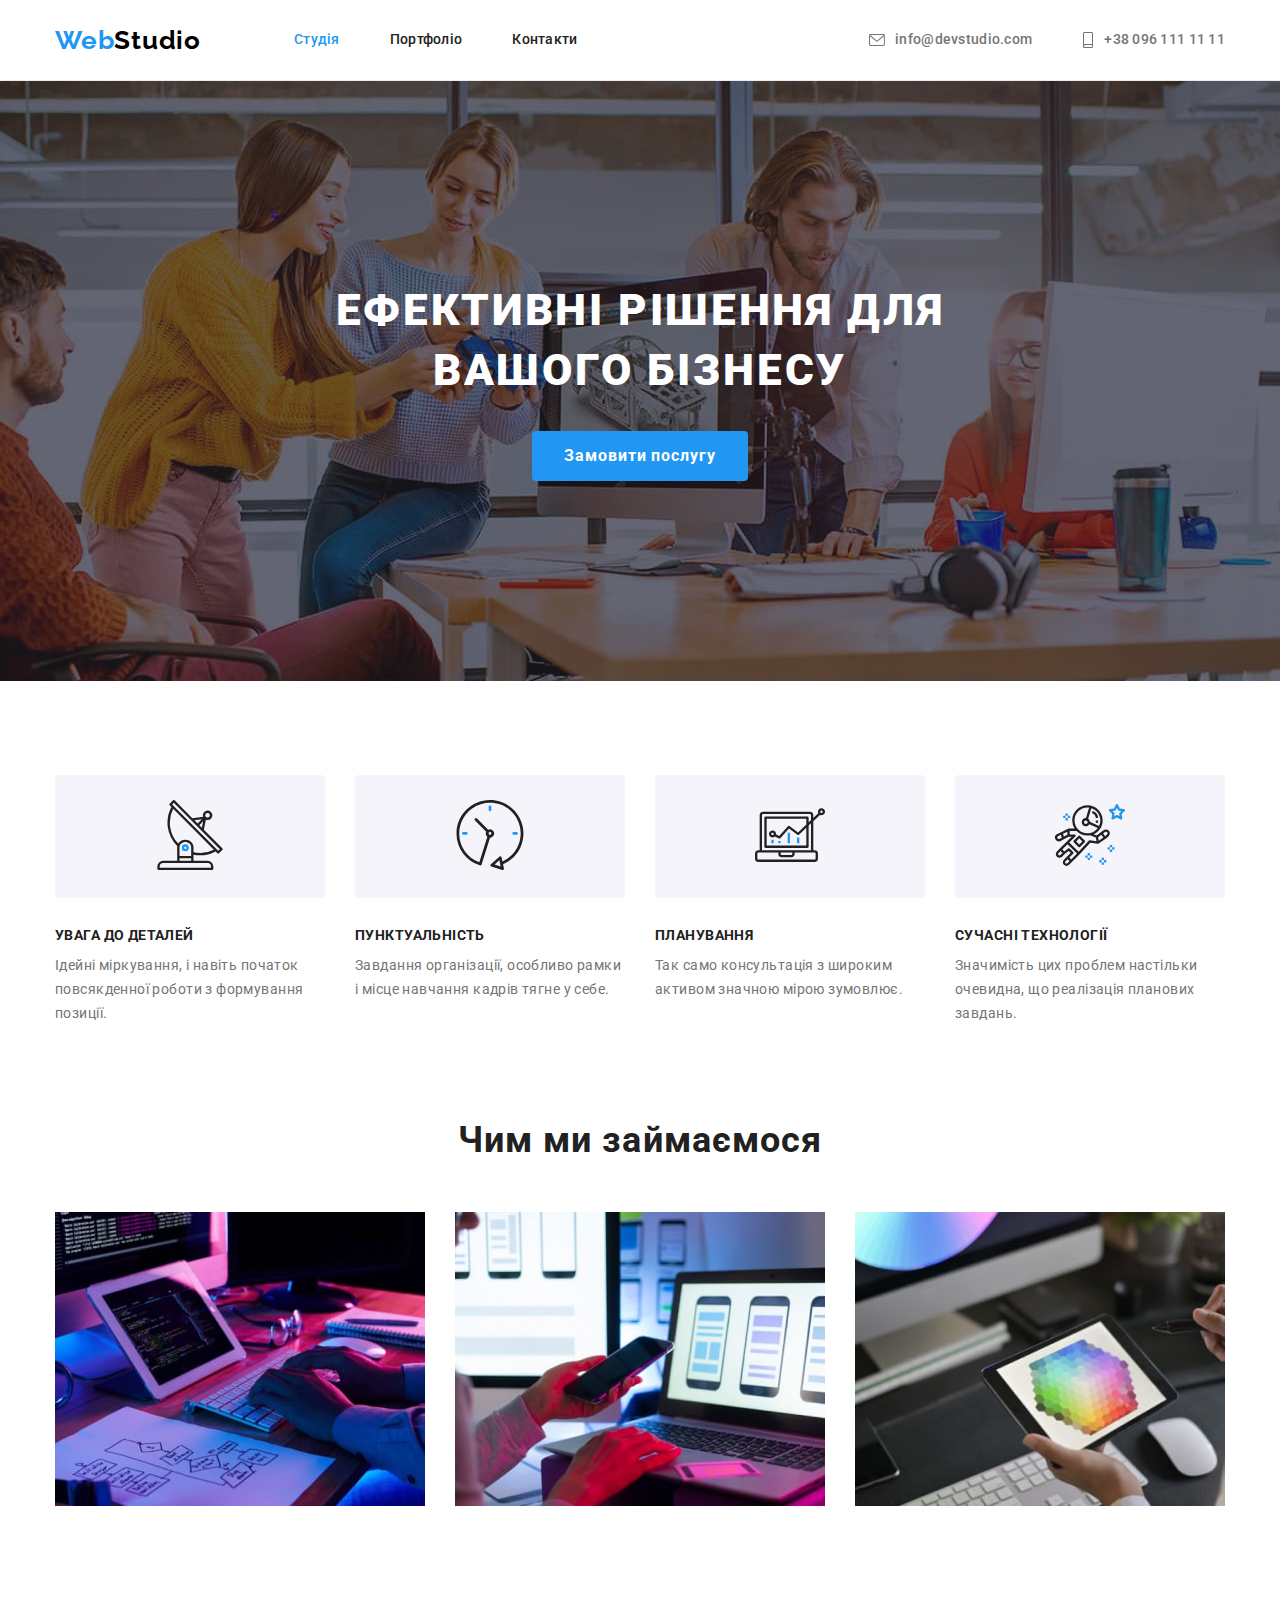
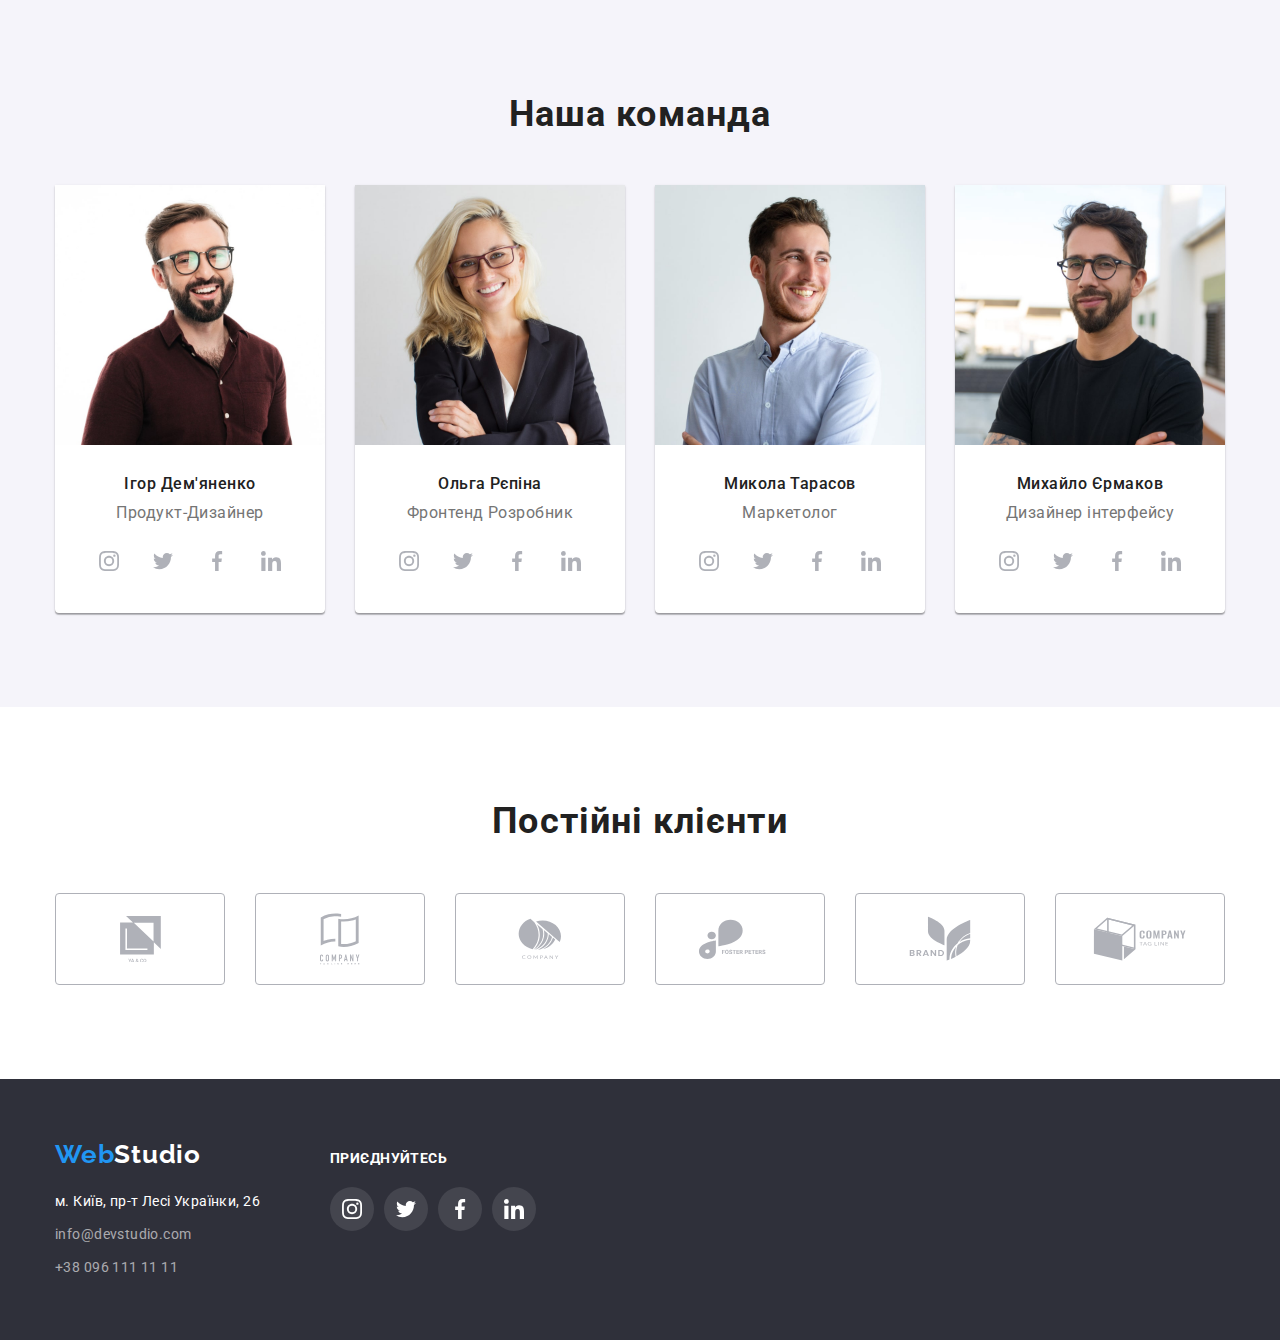
==== commit 5833a762: "Виправлені поради ментора" ====
--- a/index.html
+++ b/index.html
@@ -42,7 +42,7 @@
           </li>
           <li class="item">
             <a href="tel:+380961111111" class="link">
-              <svg class="icon" width="16px" height="12px">
+              <svg class="icon" width="12px" height="16px">
                 <use href="./images/icons.svg#icon-tel"></use>
               </svg>
               +38 096 111 11 11</a
@@ -168,37 +168,37 @@
               <div class="describe">
                 <h3 class="title">Ігор Дем'яненко</h3>
                 <p class="job">Продукт-Дизайнер</p>
-              </div>
-              <ul class="soc-networks list">
-                <li class="item">
-                  <a href="" class="soc-icon-link">
-                    <svg class="icon" width="20px" height="20px">
-                      <use href="./images/icons.svg#icon-instagram"></use>
-                    </svg>
-                  </a>
-                </li>
-                <li class="item">
-                  <a href="" class="soc-icon-link">
-                    <svg class="icon" width="20px" height="20px">
-                      <use href="./images/icons.svg#icon-twitter"></use>
-                    </svg>
-                  </a>
-                </li>
-                <li class="item">
-                  <a href="" class="soc-icon-link">
-                    <svg class="icon" width="20px" height="20px">
-                      <use href="./images/icons.svg#icon-facebook"></use>
-                    </svg>
-                  </a>
-                </li>
-                <li class="item">
-                  <a href="" class="soc-icon-link">
-                    <svg class="icon" width="20px" height="20px">
-                      <use href="./images/icons.svg#icon-linkedin"></use>
-                    </svg>
-                  </a>
-                </li>
-              </ul>
+                <ul class="soc-networks list">
+                  <li class="item">
+                    <a href="" class="soc-icon-link">
+                      <svg class="icon" width="20px" height="20px">
+                        <use href="./images/icons.svg#icon-instagram"></use>
+                      </svg>
+                    </a>
+                  </li>
+                  <li class="item">
+                    <a href="" class="soc-icon-link">
+                      <svg class="icon" width="20px" height="20px">
+                        <use href="./images/icons.svg#icon-twitter"></use>
+                      </svg>
+                    </a>
+                  </li>
+                  <li class="item">
+                    <a href="" class="soc-icon-link">
+                      <svg class="icon" width="20px" height="20px">
+                        <use href="./images/icons.svg#icon-facebook"></use>
+                      </svg>
+                    </a>
+                  </li>
+                  <li class="item">
+                    <a href="" class="soc-icon-link">
+                      <svg class="icon" width="20px" height="20px">
+                        <use href="./images/icons.svg#icon-linkedin"></use>
+                      </svg>
+                    </a>
+                  </li>
+                </ul>
+              </div>
             </li>
 
             <li class="card">
@@ -212,37 +212,37 @@
               <div class="describe">
                 <h3 class="title">Ольга Рєпіна</h3>
                 <p class="job">Фронтенд Розробник</p>
-              </div>
-              <ul class="soc-networks list">
-                <li class="item">
-                  <a href="" class="soc-icon-link">
-                    <svg class="icon" width="20px" height="20px">
-                      <use href="./images/icons.svg#icon-instagram"></use>
-                    </svg>
-                  </a>
-                </li>
-                <li class="item">
-                  <a href="" class="soc-icon-link">
-                    <svg class="icon" width="20px" height="20px">
-                      <use href="./images/icons.svg#icon-twitter"></use>
-                    </svg>
-                  </a>
-                </li>
-                <li class="item">
-                  <a href="" class="soc-icon-link">
-                    <svg class="icon" width="20px" height="20px">
-                      <use href="./images/icons.svg#icon-facebook"></use>
-                    </svg>
-                  </a>
-                </li>
-                <li class="item">
-                  <a href="" class="soc-icon-link">
-                    <svg class="icon" width="20px" height="20px">
-                      <use href="./images/icons.svg#icon-linkedin"></use>
-                    </svg>
-                  </a>
-                </li>
-              </ul>
+                <ul class="soc-networks list">
+                  <li class="item">
+                    <a href="" class="soc-icon-link">
+                      <svg class="icon" width="20px" height="20px">
+                        <use href="./images/icons.svg#icon-instagram"></use>
+                      </svg>
+                    </a>
+                  </li>
+                  <li class="item">
+                    <a href="" class="soc-icon-link">
+                      <svg class="icon" width="20px" height="20px">
+                        <use href="./images/icons.svg#icon-twitter"></use>
+                      </svg>
+                    </a>
+                  </li>
+                  <li class="item">
+                    <a href="" class="soc-icon-link">
+                      <svg class="icon" width="20px" height="20px">
+                        <use href="./images/icons.svg#icon-facebook"></use>
+                      </svg>
+                    </a>
+                  </li>
+                  <li class="item">
+                    <a href="" class="soc-icon-link">
+                      <svg class="icon" width="20px" height="20px">
+                        <use href="./images/icons.svg#icon-linkedin"></use>
+                      </svg>
+                    </a>
+                  </li>
+                </ul>
+              </div>
             </li>
 
             <li class="card">
@@ -256,37 +256,37 @@
               <div class="describe">
                 <h3 class="title">Микола Тарасов</h3>
                 <p class="job">Маркетолог</p>
-              </div>
-              <ul class="soc-networks list">
-                <li class="item">
-                  <a href="" class="soc-icon-link">
-                    <svg class="icon" width="20px" height="20px">
-                      <use href="./images/icons.svg#icon-instagram"></use>
-                    </svg>
-                  </a>
-                </li>
-                <li class="item">
-                  <a href="" class="soc-icon-link">
-                    <svg class="icon" width="20px" height="20px">
-                      <use href="./images/icons.svg#icon-twitter"></use>
-                    </svg>
-                  </a>
-                </li>
-                <li class="item">
-                  <a href="" class="soc-icon-link">
-                    <svg class="icon" width="20px" height="20px">
-                      <use href="./images/icons.svg#icon-facebook"></use>
-                    </svg>
-                  </a>
-                </li>
-                <li class="item">
-                  <a href="" class="soc-icon-link">
-                    <svg class="icon" width="20px" height="20px">
-                      <use href="./images/icons.svg#icon-linkedin"></use>
-                    </svg>
-                  </a>
-                </li>
-              </ul>
+                <ul class="soc-networks list">
+                  <li class="item">
+                    <a href="" class="soc-icon-link">
+                      <svg class="icon" width="20px" height="20px">
+                        <use href="./images/icons.svg#icon-instagram"></use>
+                      </svg>
+                    </a>
+                  </li>
+                  <li class="item">
+                    <a href="" class="soc-icon-link">
+                      <svg class="icon" width="20px" height="20px">
+                        <use href="./images/icons.svg#icon-twitter"></use>
+                      </svg>
+                    </a>
+                  </li>
+                  <li class="item">
+                    <a href="" class="soc-icon-link">
+                      <svg class="icon" width="20px" height="20px">
+                        <use href="./images/icons.svg#icon-facebook"></use>
+                      </svg>
+                    </a>
+                  </li>
+                  <li class="item">
+                    <a href="" class="soc-icon-link">
+                      <svg class="icon" width="20px" height="20px">
+                        <use href="./images/icons.svg#icon-linkedin"></use>
+                      </svg>
+                    </a>
+                  </li>
+                </ul>
+              </div>
             </li>
 
             <li class="card">
@@ -300,37 +300,37 @@
               <div class="describe">
                 <h3 class="title">Михайло Єрмаков</h3>
                 <p class="job">Дизайнер інтерфейсу</p>
-              </div>
-              <ul class="soc-networks list">
-                <li class="item">
-                  <a href="" class="soc-icon-link">
-                    <svg class="icon" width="20px" height="20px">
-                      <use href="./images/icons.svg#icon-instagram"></use>
-                    </svg>
-                  </a>
-                </li>
-                <li class="item">
-                  <a href="" class="soc-icon-link">
-                    <svg class="icon" width="20px" height="20px">
-                      <use href="./images/icons.svg#icon-twitter"></use>
-                    </svg>
-                  </a>
-                </li>
-                <li class="item">
-                  <a href="" class="soc-icon-link">
-                    <svg class="icon" width="20px" height="20px">
-                      <use href="./images/icons.svg#icon-facebook"></use>
-                    </svg>
-                  </a>
-                </li>
-                <li class="item">
-                  <a href="" class="soc-icon-link">
-                    <svg class="icon" width="20px" height="20px">
-                      <use href="./images/icons.svg#icon-linkedin"></use>
-                    </svg>
-                  </a>
-                </li>
-              </ul>
+                <ul class="soc-networks list">
+                  <li class="item">
+                    <a href="" class="soc-icon-link">
+                      <svg class="icon" width="20px" height="20px">
+                        <use href="./images/icons.svg#icon-instagram"></use>
+                      </svg>
+                    </a>
+                  </li>
+                  <li class="item">
+                    <a href="" class="soc-icon-link">
+                      <svg class="icon" width="20px" height="20px">
+                        <use href="./images/icons.svg#icon-twitter"></use>
+                      </svg>
+                    </a>
+                  </li>
+                  <li class="item">
+                    <a href="" class="soc-icon-link">
+                      <svg class="icon" width="20px" height="20px">
+                        <use href="./images/icons.svg#icon-facebook"></use>
+                      </svg>
+                    </a>
+                  </li>
+                  <li class="item">
+                    <a href="" class="soc-icon-link">
+                      <svg class="icon" width="20px" height="20px">
+                        <use href="./images/icons.svg#icon-linkedin"></use>
+                      </svg>
+                    </a>
+                  </li>
+                </ul>
+              </div>
             </li>
           </ul>
         </div>
--- a/css/styles.css
+++ b/css/styles.css
@@ -222,6 +222,7 @@
     url('../images/index/background.jpg');
   background-repeat: no-repeat;
   background-position: center;
+  background-size: cover;
 }
 
 .hero-title {
@@ -272,6 +273,8 @@
 .button-list .button:focus {
   color: var(--primary-white-color);
   background-color: var(--accent-blue-color);
+
+  box-shadow: 0px 2px 2px 0px #0000001f, 0px 1px 2px 0px #00000014, 0px 3px 1px 0px #0000001a;
 }
 
 .main-button {
@@ -391,13 +394,11 @@
   box-shadow: 0px 1px 3px rgba(0, 0, 0, 0.12), 0px 1px 1px rgba(0, 0, 0, 0.14),
     0px 2px 1px rgba(0, 0, 0, 0.2);
   border-radius: 0px 0px 4px 4px;
-
-  padding-bottom: 30px;
 }
 
 .team-list .describe {
   padding-top: 30px;
-  padding-bottom: 16px;
+  padding-bottom: 30px;
 }
 
 .team-list .title,
@@ -417,7 +418,8 @@
 
 .soc-networks {
   display: flex;
-  margin: 16px 32px 0;
+  margin-top: 16px;
+  justify-content: center;
 }
 
 .soc-networks .item:not(:last-child) {
@@ -430,21 +432,20 @@
   align-items: center;
   width: 44px;
   height: 44px;
+  border: none;
   border-radius: 50%;
+
+  color: var(--icon-soc-networks-color);
 }
 
 .soc-networks .icon {
-  fill: var(--icon-soc-networks-color);
+  fill: currentColor;
 }
 
 .soc-icon-link:hover,
 .soc-icon-link:focus {
   background-color: var(--accent-blue-color);
-}
-
-.soc-icon-link:hover .icon,
-.soc-icon-link:focus .icon {
-  fill: var(--primary-white-color);
+  color: var(--primary-white-color);
 }
 
 /* ------------ПОСТІЙНІ КЛІЄНТИ------------ */
@@ -470,20 +471,18 @@
 
   border: 1px solid var(--icon-soc-networks-color);
   border-radius: 4px;
+
+  color: var(--icon-soc-networks-color);
 }
 
 .section-clients .image {
-  fill: var(--icon-soc-networks-color);
+  fill: currentColor;
 }
 
 .clients-link:hover,
 .clients-link:focus {
   border-color: var(--accent-blue-color);
-}
-
-.clients-link:hover .image,
-.clients-link:focus .image {
-  fill: var(--accent-blue-color);
+  color: var(--accent-blue-color);
 }
 
 /* ------------ФУТЕР------------ */
@@ -496,6 +495,7 @@
 
 .footer .column-list {
   display: flex;
+  align-items: baseline;
 }
 
 .footer .column:not(:last-child) {
@@ -531,10 +531,6 @@
 }
 
 /* -----SECOND-COLUMN----- */
-
-.footer-second-column {
-  /* align-items: baseline; */
-}
 
 .footer-second-column .title {
   margin-bottom: 20px;
@@ -562,10 +558,11 @@
   border-radius: 50%;
 
   background-color: #ffffff1a;
+  color: var(--primary-white-color);
 }
 
 .footer-second-column .icon {
-  fill: var(--primary-white-color);
+  fill: currentColor;
 }
 
 .footer-second-column .link-icon:hover,
@@ -594,20 +591,14 @@
   margin-bottom: 0;
 }
 
-.examples-list .link:hover {
-  /* border: 10px solid black, ; */
-
+.examples-list .card-link {
+  display: block;
+  color: var(--primary-text-color);
+}
+
+.examples-list .card-link:hover,
+.examples-list .card-link:focus {
   box-shadow: 1px 4px 6px 0px #00000029, 0px 4px 4px 0px #0000000f, 0px 1px 1px 0px #0000001f;
-
-  /* box-shadow: 1px 4px 6px 0px #00000029;
-
-box-shadow: 0px 4px 4px 0px #0000000F;
-
-box-shadow: 0px 1px 1px 0px #0000001F; */
-}
-
-.examples-list .link {
-  color: var(--primary-text-color);
 }
 
 .examples-list .border {
